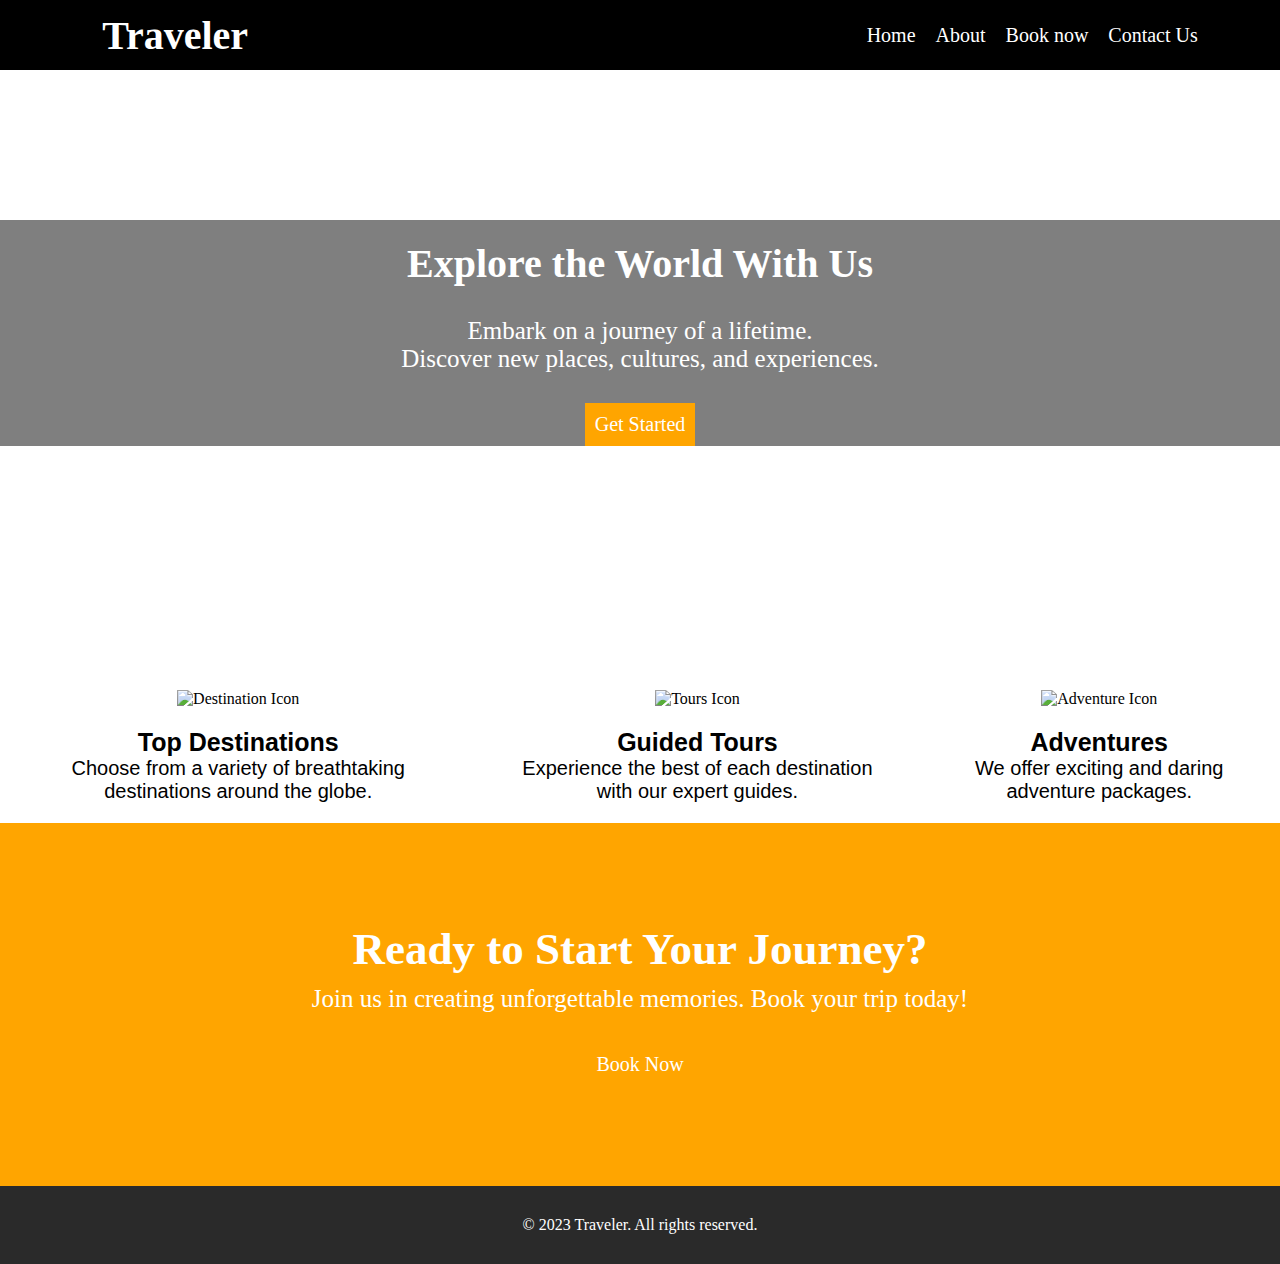
==== Landing Page/index.html @ 46fc29da "Add files via upload" ====
<!DOCTYPE html>
<html lang="en">
<head>
    <meta charset="UTF-8">
    <meta name="viewport" content="width=device-width, initial-scale=1.0">
    <title>Document</title>
    <link rel="stylesheet" href="style.css">
</head>
<body>
    <header class="nav-bar">
            <div class="logo">
            <h1>Traveler</h1>
            </div>
            
            <ul class="item">
                    <li ><a href="#">Home</a></li>
                    <li ><a href="#">About</a></li>
                    <li ><a href="#">Book now</a></li>
                    <li ><a href="#">Contact Us</a></li>
            </ul>
    </header>
    <section class="content">
        <div class="frontheading">
            <h1 class="Main-heading">Explore the World With Us</h1>
            <p class="sub-heading"> Embark on a journey of a lifetime.<br> Discover new places, cultures, and
            experiences.</p>
            <a href="#" class="button">Get Started</a>
        </div>
    </section>
    <section class="features">
        <div class="feature">
          <img src="assets/top destinations.jpeg" alt="Destination Icon" />
          <h3>Top Destinations</h3>
          <p>
            Choose from a variety of breathtaking destinations around the globe.
          </p>
        </div>
        <div class="feature">
          <img src="assets/guided tours.jpeg" alt="Tours Icon" />
          <h3>Guided Tours</h3>
          <p>Experience the best of each destination with our expert guides.</p>
        </div>
        <div class="feature">
          <img src="assets/adventure tour.jpeg" alt="Adventure Icon" />
          <h3>Adventures</h3>
          <p>
             We offer exciting and daring adventure
            packages.
          </p>
        </div>
      </section>
  
    <section class="cta">
        <h2>Ready to Start Your Journey?</h2>
        <p class="sub-heading">Join us in creating unforgettable memories. Book your trip today!</p>
        <a href="#" class="button">Book Now</a>
      </section>
    <footer>
        <p>&copy; 2023 Traveler. All rights reserved.</p>
    </footer>
</body>
</html>
---- Landing Page/style.css ----
*{
    margin:0px;
    padding:0px;
    box-sizing:border-box;
}

.item{
    display:flex;
    list-style: none;
    justify-content:flex-end ;
    flex-wrap: wrap row;
   
    
}
.nav-bar{
    height: 70px;
    display: flex;
    align-items: center;
    justify-content: space-around;
}

.item a{
    text-decoration: none;
    color:white;
    font-size: 20px;
    padding: 10px;
    border-radius: 30%;
    text-align: center;
}
a:hover{
    background-color: white;
    color: black;
}
.logo{
    display:inline-block;
    width: 50%;
    padding: 10px 30px;
    
}
.logo h1{
    font-size: 40px;
}
header{
    background-color:black;
    color: white;
}
.content{
    height: 600px;
    width: 100%;
    background-image:url(assets/1200px-Delphi_BW_2017-10-08_11-38-38.jpg);
    background-size: cover;
    background-position: center;
    color: white;
}
.frontheading{
    text-align: center;
    background-color:rgba(0,0, 0, 0.5);
    position: relative;
    top: 150px;
}
.Main-heading{
    font-size:40px;
    padding: 20px 0px;
    
}
.sub-heading{
    font-size: 25px;
    padding: 10px 20px;
}
 
.button{
    text-decoration: none;
    margin-top: 20px;
    padding: 5px;
    color: white;
    font-size: 20px;
    background-color: orange;
    border: 5px solid orange;
    transition: 0.4s;
    display: inline-block;
}
.button:hover{
    background-color:#ffaa33;
    font-weight: bold;   
    border: 5px solid  rgb(239, 157, 5);
    color: white;
}
.features{
    display:flex;
    text-align: center;
   margin-bottom: 20px;
    
}
.feature img{
    height: 100px;
    margin: 20px ;
}
.feature h3{
    font-weight: bold;
    font-size: 25px;
    font-family: 'Gill Sans', 'Gill Sans MT', Calibri, 'Trebuchet MS', sans-serif;
}
.feature p{
    font-family:Arial, Helvetica, sans-serif;
    font-size: 20px;
    text-align: center;
    
}
.feature{
    margin: 0 30px;
}
.cta{
    background-color: orange;
    color: white;
    text-align: center;
    padding: 100px 0;
    font-size: 30px;

}
footer{
    background-color: rgba(0, 0, 0, 0.836);
    color: white;
    text-align: center;
    padding: 30px;
}
@media(max-width:700px){
    .item li{
        display: none;
    }
    .logo {
        width:100%;
        text-align: center;
    }
    .features{
        flex-direction: column;
        justify-content: center;
    }


}
@media (max-width:415px){
    .Main-heading{
        font-size: 35px;
    }
    body p{
        font-size:16px !important;
    }
    .sub-heading {
        font-size:20px !important;
    }
    .cta h2{
        font-size:35px ;
    }
}
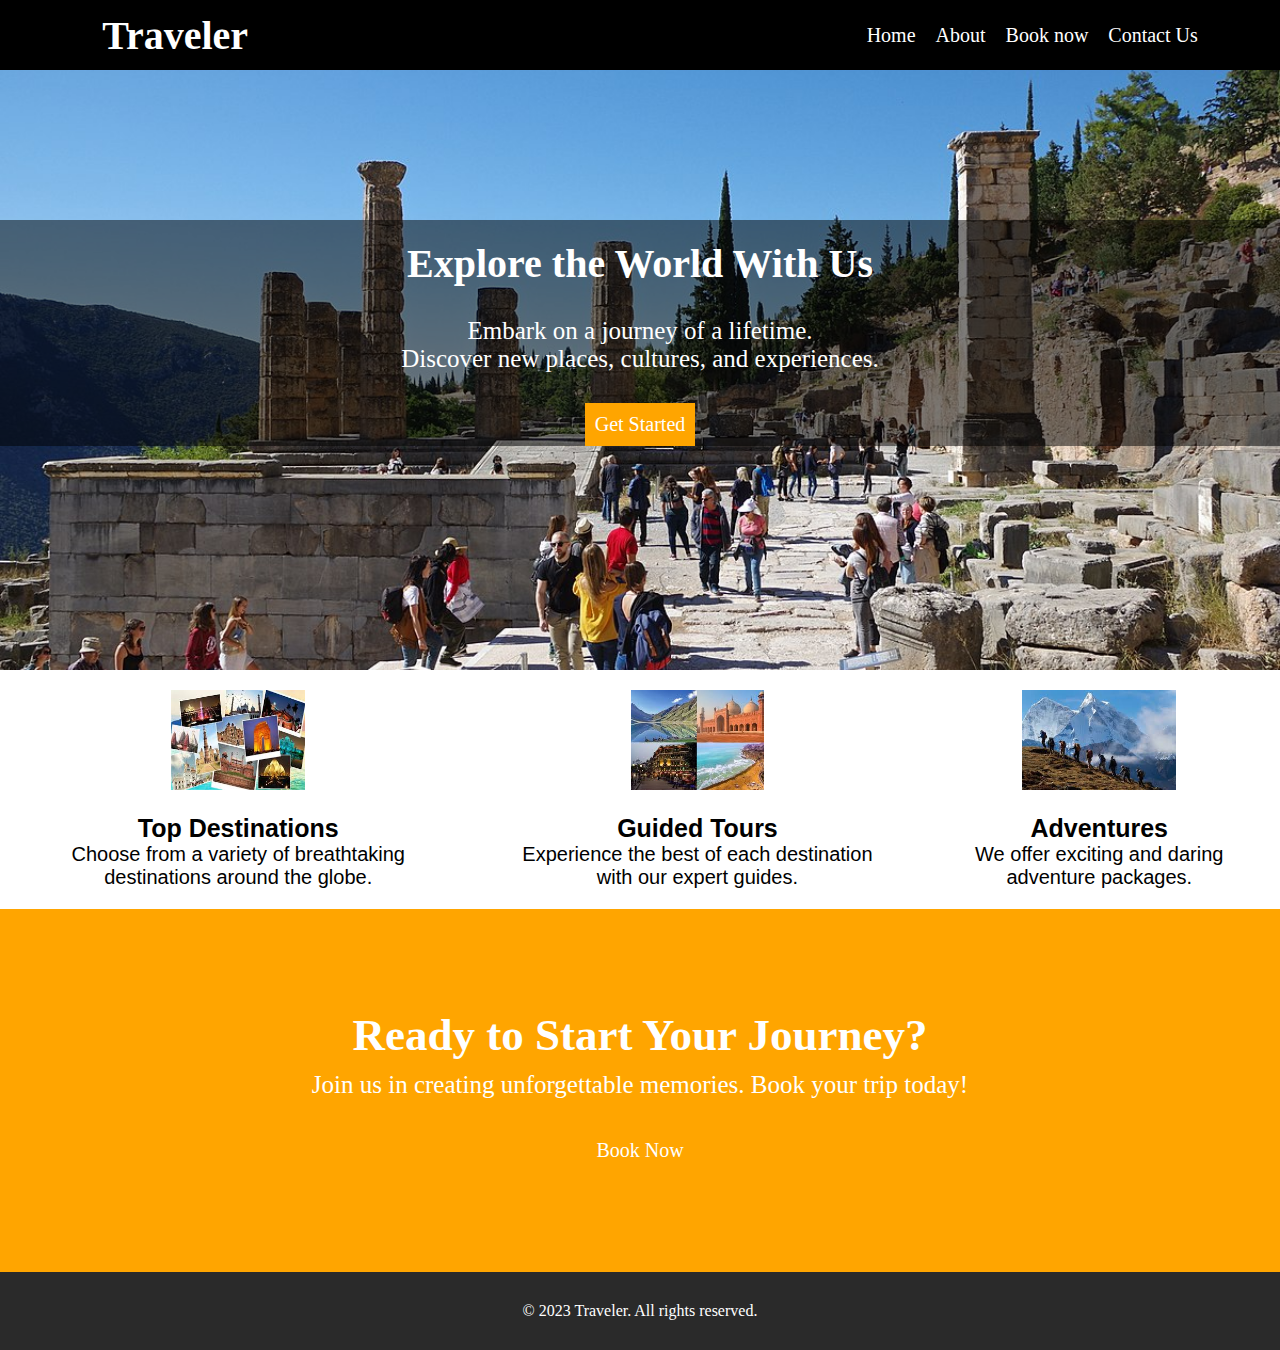
==== commit 9807e644: "Add files via upload" ====
--- a/Landing Page/index.html
+++ b/Landing Page/index.html
@@ -29,19 +29,19 @@
     </section>
     <section class="features">
         <div class="feature">
-          <img src="assets/top destinations.jpeg" alt="Destination Icon" />
+          <img src="./top destinations.jpeg" alt="Destination Icon" />
           <h3>Top Destinations</h3>
           <p>
             Choose from a variety of breathtaking destinations around the globe.
           </p>
         </div>
         <div class="feature">
-          <img src="assets/guided tours.jpeg" alt="Tours Icon" />
+          <img src="./guided tours.jpeg" alt="Tours Icon" />
           <h3>Guided Tours</h3>
           <p>Experience the best of each destination with our expert guides.</p>
         </div>
         <div class="feature">
-          <img src="assets/adventure tour.jpeg" alt="Adventure Icon" />
+          <img src="./adventure tour.jpeg" alt="Adventure Icon" />
           <h3>Adventures</h3>
           <p>
              We offer exciting and daring adventure
--- a/Landing Page/style.css
+++ b/Landing Page/style.css
@@ -47,7 +47,7 @@
 .content{
     height: 600px;
     width: 100%;
-    background-image:url(assets/1200px-Delphi_BW_2017-10-08_11-38-38.jpg);
+    background-image:url(./1200px-Delphi_BW_2017-10-08_11-38-38.jpg);
     background-size: cover;
     background-position: center;
     color: white;
